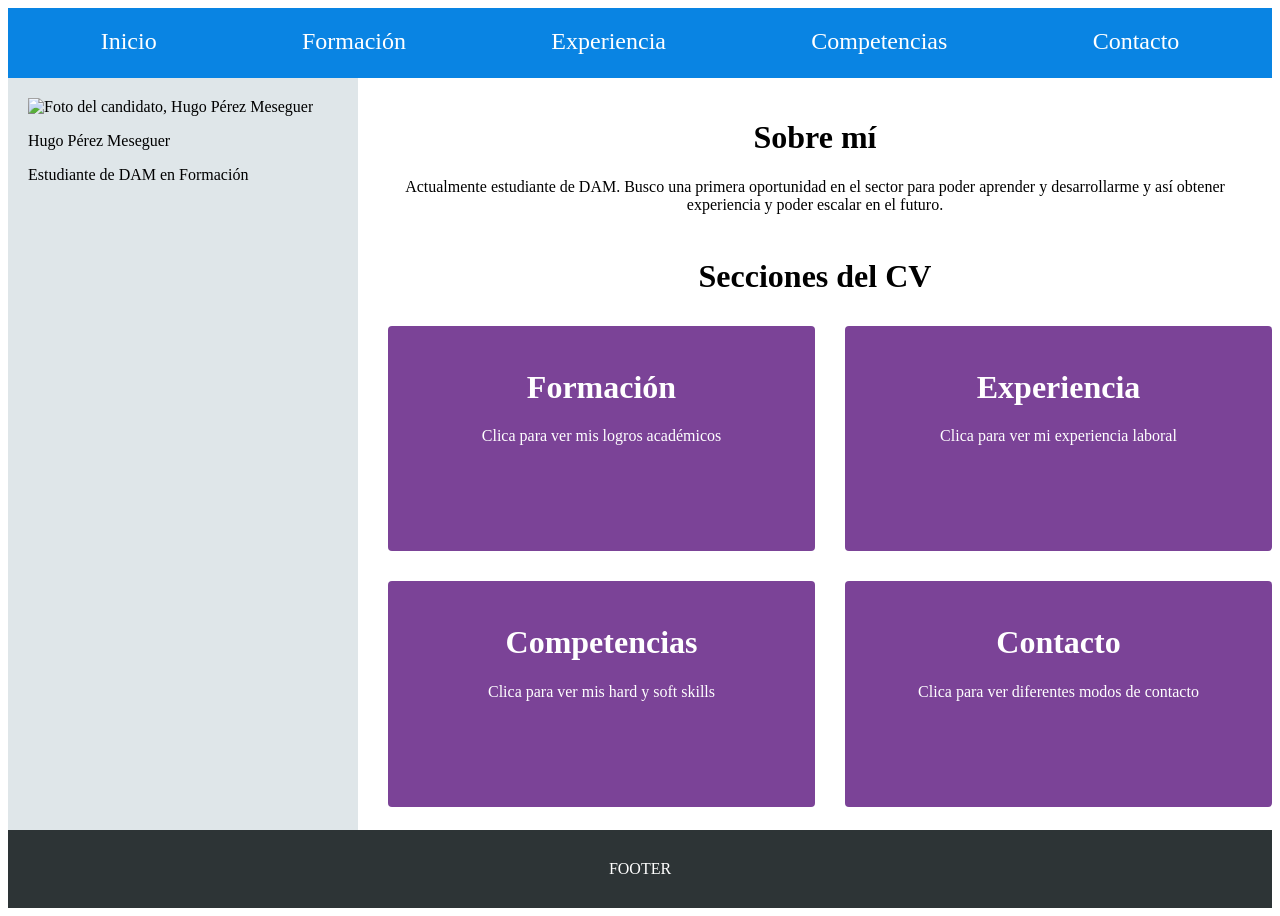
==== index.html @ aac112d7 "CV" ====
<!DOCTYPE html>
<html lang="es">
<head>
<meta charset="UTF-8">
<link rel="stylesheet" href="style.css">
</head>
<body>
<div class="pagina">
  
<header>
   <div class="contenedor">
        <div class="item"><a href="index.html">Inicio</a></div>
        <div class="item"><a href="formacion.html">Formación</a></div>
        <div class="item"><a href="experiencia.html">Experiencia</a></div>
        <div class="item"><a href="competencias.html">Competencias</a></div>
        <div class="item"><a href="contacto.html">Contacto</a></div>
    </div>
</header>


<nav>
   <div class="foto">
      <img src="/home/dam/Descargas/images.png" alt="Foto del candidato, Hugo Pérez Meseguer">
      <p>Hugo Pérez Meseguer</p>
      <p>Estudiante de DAM en Formación</p>
   </div>
</nav>


<main>
   <div class="secciones">
      <div class="titulo"><h1>Sobre mí</h1>
         <p>Actualmente estudiante de DAM. Busco una primera oportunidad
            en el sector para poder aprender y desarrollarme
            y así obtener experiencia y poder escalar en el futuro.</p>
      </div>
   </div>
       
       <div class="titulo2"><h1>Secciones del CV</h1></div>
       <div class="tarjetas">
            <div class="resumen">
               <a href="formacion.html">
                  <h1>Formación</h1>
               </a>
                  <p>Clica para ver mis logros académicos</p>
            </div>
            <div class="resumen">
               <a href="experiencia.html">
                  <h1>Experiencia</h1>
               </a>
                  <p>Clica para ver mi experiencia laboral</p>
            </div>
            <div class="resumen">
               <a href="competencias.html">
                  <h1>Competencias</h1>
               </a>
                  <p>Clica para ver mis hard y soft skills</p>
            </div>
            <div class="resumen">
               <a href="contacto.html">
                  <h1>Contacto</h1>
               </a>
                  <p>Clica para ver diferentes modos de contacto</p>
            </div>
       </div>   
</main>
<footer>FOOTER</footer>
</div>
</body>
</html>
---- style.css ----
.pagina {
    display: grid;
    grid-template-columns: 350px 1fr;
    grid-template-rows: 70px 1fr;
    grid-template-areas:
    "header header header"
    "nav main aside"
    "footer footer footer";
    min-height: 100vh;
}

header { 
    grid-area: header; 
    background: #0984e3; 
    color:white;
    padding:20px; 
}

nav { 
    grid-area: nav;
    background: #dfe6e9;
    padding:20px;
}

main { 
    grid-area: main;
    padding:20px; 
}

footer { 
    grid-area: footer;
    background: #2d3436;
    color:white;
    padding:30px;
    text-align:center; 
}

.contenedor {
    display: flex;
    justify-content:space-around;
    font-size:150%;
    align-items: center;

}

.item a {
    text-decoration: none; 
    color: inherit;
}

.foto img {
    width: 100%;
    height: auto;
}

.tarjetas {
    display: grid;
    grid-template-columns: 50% 50%; 
    grid-template-rows: 75% 75%;
    gap: 30px;
    padding: 10px;
}

.resumen {
    background: #7b4397;
    color: white;
    border-radius: 4px;
    text-align: center;
    padding-top: 5%;
}

.resumen a {
    text-decoration: none; 
    color: inherit;
}

.titulo {
    text-align: center;
}

.titulo2 {
    margin-top: 5%;
    text-align: center;
}

.tarjetas2 {
    display: grid;
    grid-template-columns: 1fr 1fr;
    gap: 25px;
    margin-top: 5%;
}

.tarjetas3 {
    display: flex;
    justify-content: center;  
    margin-top: 30px;
}

.tarjetas3 .resumen {
    width: 50%;
    max-width: 50%;
}
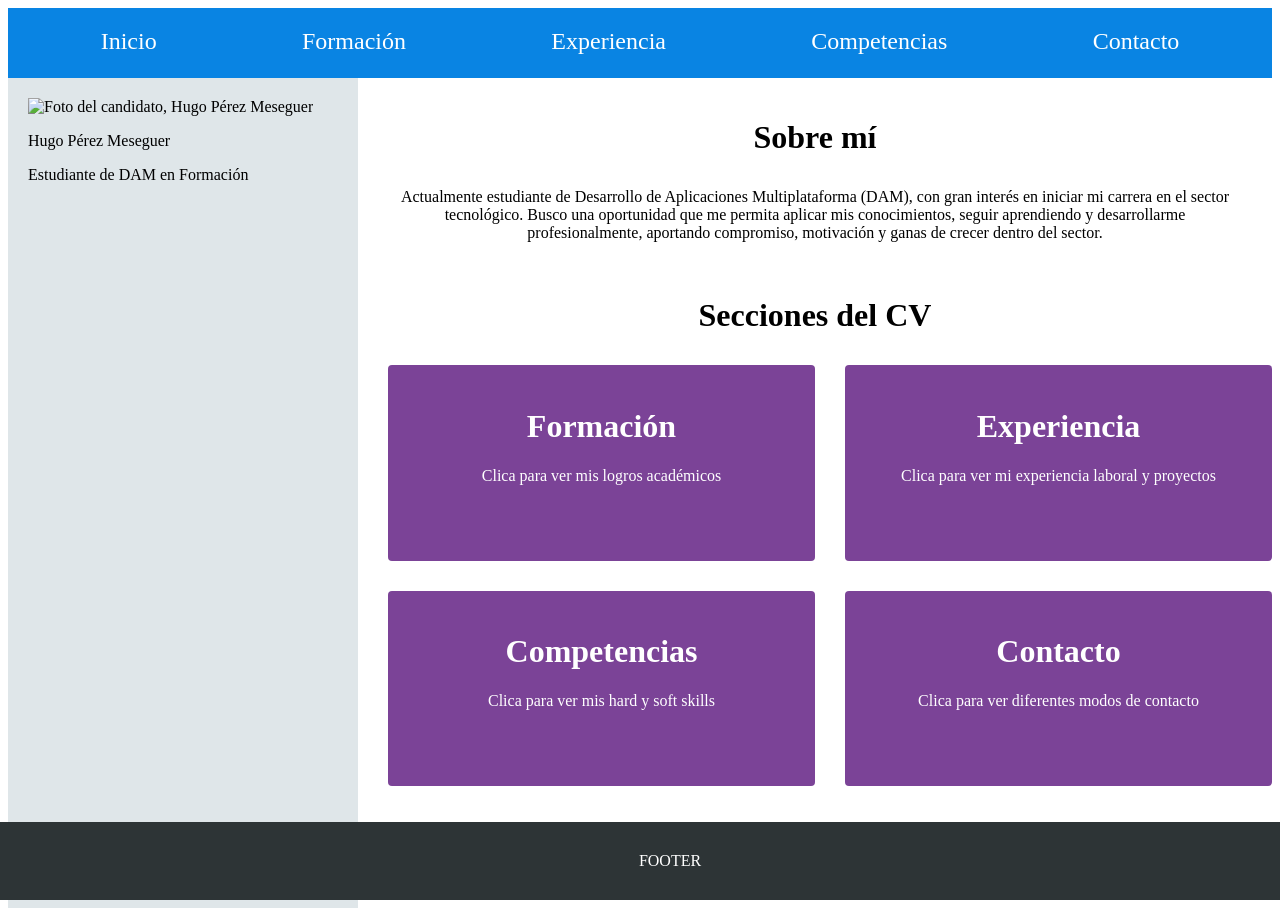
==== commit 3c838ba6: "estructura creada" ====
--- a/index.html
+++ b/index.html
@@ -30,9 +30,11 @@
 <main>
    <div class="secciones">
       <div class="titulo"><h1>Sobre mí</h1>
-         <p>Actualmente estudiante de DAM. Busco una primera oportunidad
-            en el sector para poder aprender y desarrollarme
-            y así obtener experiencia y poder escalar en el futuro.</p>
+         <p class="texto">Actualmente estudiante de Desarrollo de Aplicaciones Multiplataforma (DAM), 
+            con gran interés en iniciar mi carrera en el sector tecnológico. 
+            Busco una oportunidad que me permita aplicar mis conocimientos, seguir aprendiendo
+            y desarrollarme profesionalmente, aportando compromiso, motivación y ganas de crecer dentro del sector.
+         </p>
       </div>
    </div>
        
@@ -48,7 +50,7 @@
                <a href="experiencia.html">
                   <h1>Experiencia</h1>
                </a>
-                  <p>Clica para ver mi experiencia laboral</p>
+                  <p>Clica para ver mi experiencia laboral y proyectos</p>
             </div>
             <div class="resumen">
                <a href="competencias.html">
--- a/style.css
+++ b/style.css
@@ -1,11 +1,11 @@
 .pagina {
     display: grid;
     grid-template-columns: 350px 1fr;
-    grid-template-rows: 70px 1fr;
+    grid-template-rows: 70px 1fr auto;
     grid-template-areas:
-    "header header header"
-    "nav main aside"
-    "footer footer footer";
+        "header header"
+        "nav main"
+        "footer footer";
     min-height: 100vh;
 }
 
@@ -33,6 +33,10 @@
     color:white;
     padding:30px;
     text-align:center; 
+    position: fixed;
+    bottom: 0;
+    left: 0;
+    width: 100%;
 }
 
 .contenedor {
@@ -56,13 +60,14 @@
 .tarjetas {
     display: grid;
     grid-template-columns: 50% 50%; 
-    grid-template-rows: 75% 75%;
+    grid-template-rows: 65% 65%;
     gap: 30px;
     padding: 10px;
+    margin-top: 15px;
 }
 
 .resumen {
-    background: #7b4397;
+    background-color: #7b4397;
     color: white;
     border-radius: 4px;
     text-align: center;
@@ -79,24 +84,47 @@
 }
 
 .titulo2 {
-    margin-top: 5%;
+    margin-top: 45px;
+    text-align: center;
+}
+
+.titulo3 {
+    margin-top: 45px;
     text-align: center;
 }
 
 .tarjetas2 {
     display: grid;
-    grid-template-columns: 1fr 1fr;
-    gap: 25px;
-    margin-top: 5%;
+    grid-template-columns: 50% 50%; 
+    grid-template-rows: 55% 55%;
+    gap: 20px;
+    padding: 10px;
+    margin-top: 40px;
+}
+
+.texto {
+    padding: 10px;
 }
 
 .tarjetas3 {
-    display: flex;
-    justify-content: center;  
-    margin-top: 30px;
+    display: grid;
+    grid-template-columns: 50% 50%; 
+    grid-template-rows: 50% 50%;
+    gap: 20px;
+    padding: 10px;
+    margin-top: 10px;
 }
 
-.tarjetas3 .resumen {
-    width: 50%;
-    max-width: 50%;
+.titulo4 {
+    margin-top: 55px;
+    text-align: center;
+    margin-top: 20px;
+}
+
+.competencias {
+    background-color: #7b4397;
+    color: white;
+    border-radius: 4px;
+    text-align: center;
+    margin-top: 40px
 }
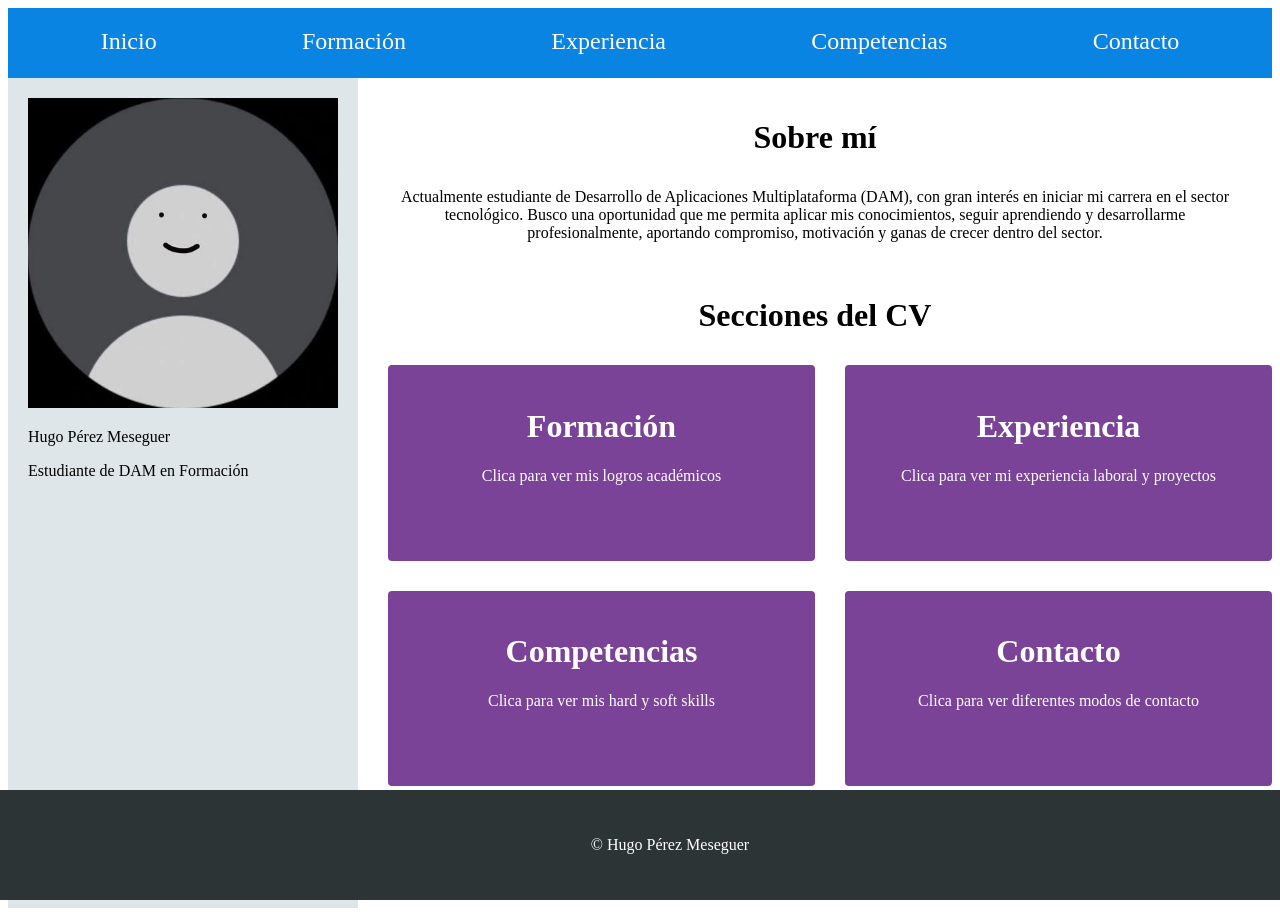
==== commit cfa13b3c: "correciones de estructura" ====
--- a/index.html
+++ b/index.html
@@ -20,7 +20,7 @@
 
 <nav>
    <div class="foto">
-      <img src="/home/dam/Descargas/images.png" alt="Foto del candidato, Hugo Pérez Meseguer">
+      <img src="img/perfil.jpg" alt="Foto del candidato, Hugo Pérez Meseguer">
       <p>Hugo Pérez Meseguer</p>
       <p>Estudiante de DAM en Formación</p>
    </div>
@@ -66,7 +66,9 @@
             </div>
        </div>   
 </main>
-<footer>FOOTER</footer>
+<footer>
+   <p>© Hugo Pérez Meseguer</p>
+</footer>
 </div>
 </body>
 </html>
--- a/style.css
+++ b/style.css
@@ -112,13 +112,6 @@
     grid-template-rows: 50% 50%;
     gap: 20px;
     padding: 10px;
-    margin-top: 10px;
-}
-
-.titulo4 {
-    margin-top: 55px;
-    text-align: center;
-    margin-top: 20px;
 }
 
 .competencias {
@@ -126,5 +119,5 @@
     color: white;
     border-radius: 4px;
     text-align: center;
-    margin-top: 40px
+    margin-top: 20px
 }
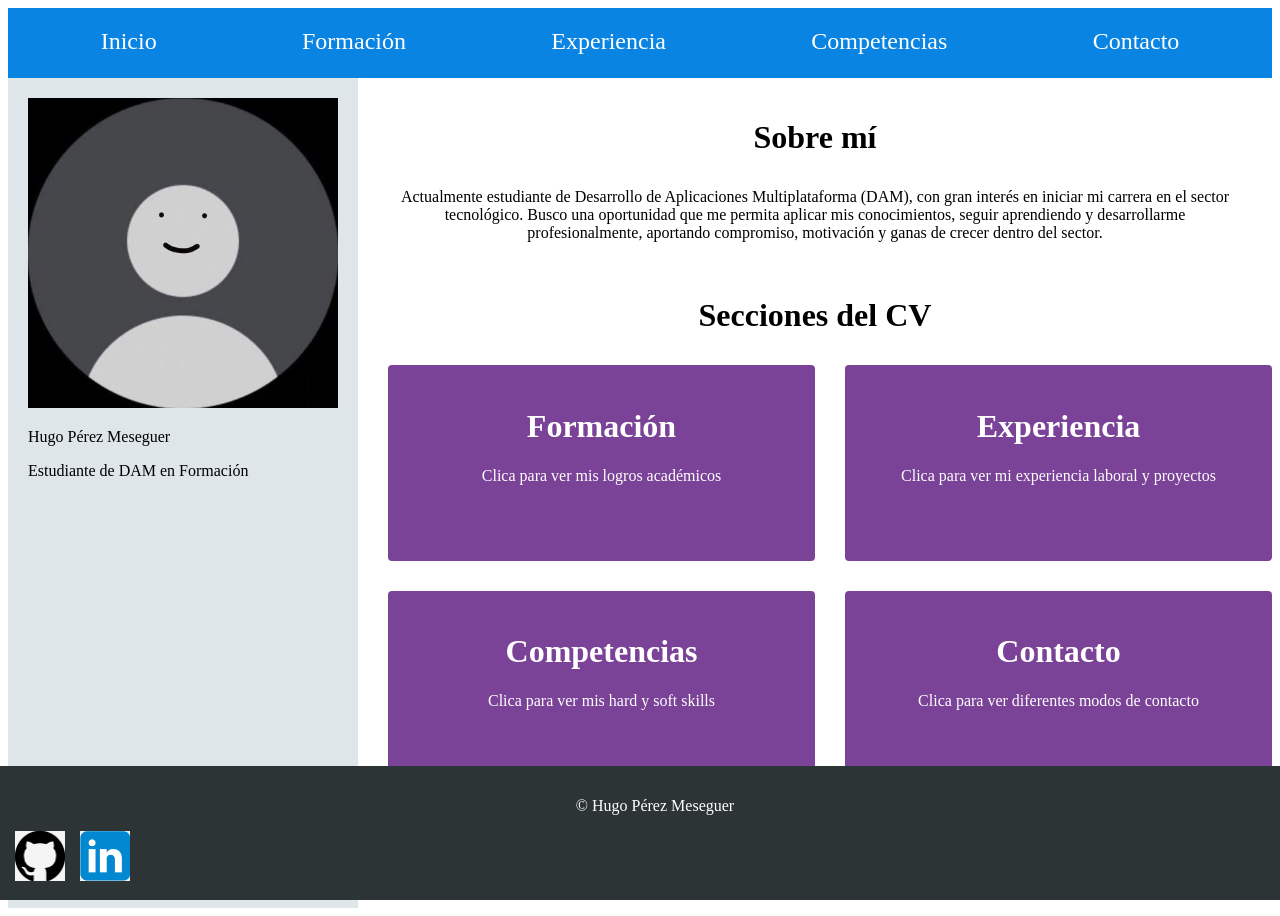
==== commit 8faf1cbb: "estructura final" ====
--- a/index.html
+++ b/index.html
@@ -67,7 +67,16 @@
        </div>   
 </main>
 <footer>
-   <p>© Hugo Pérez Meseguer</p>
+    <p>© Hugo Pérez Meseguer</p>
+
+    <div class="links">
+        <a href="https://github.com/hperezmeseguer">
+            <img src="img/github.jpg" alt="Github">
+        </a>
+        <a href="https://www.linkedin.com/in/hugo-p%C3%A9rez-meseguer-79a607265">
+            <img src="img/linkedin.png" alt="LinkedIn">
+        </a>
+    </div>
 </footer>
 </div>
 </body>
--- a/style.css
+++ b/style.css
@@ -31,12 +31,14 @@
     grid-area: footer;
     background: #2d3436;
     color:white;
-    padding:30px;
+    padding:15px;
     text-align:center; 
     position: fixed;
     bottom: 0;
     left: 0;
     width: 100%;
+    align-items: center; 
+    justify-content: space-between;
 }
 
 .contenedor {
@@ -120,4 +122,25 @@
     border-radius: 4px;
     text-align: center;
     margin-top: 20px
+}
+
+.links {
+    text-align: right;
+    align-items: center;
+}
+
+.info {
+    display: flex;
+    justify-content: space-between;
+    align-items: center;
+}
+
+.links {
+    display: flex;
+    gap: 15px;
+}
+
+.links img {
+    width: 50px;
+    height: 50px;
 }
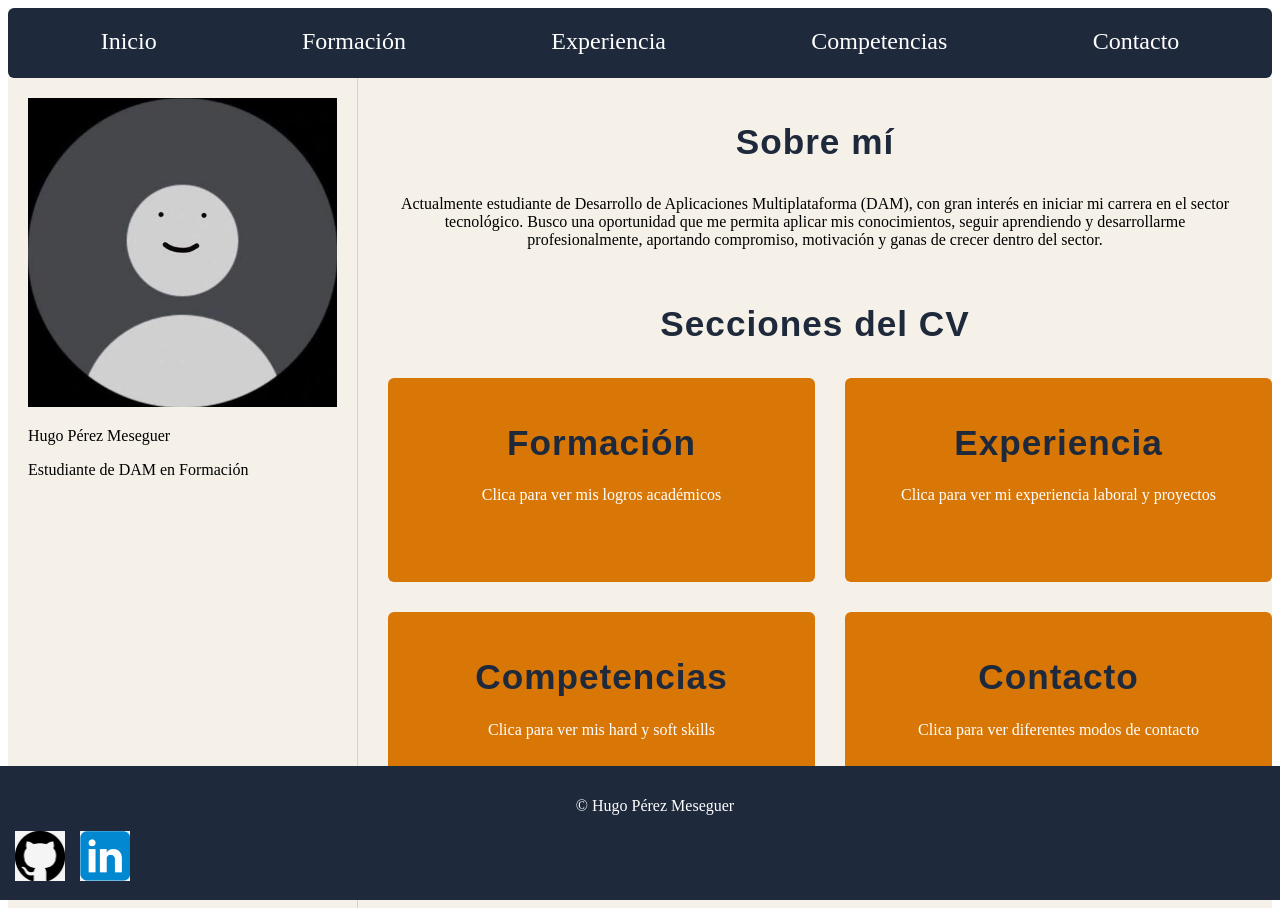
==== commit e53bba86: "retoques esteticos" ====
--- a/index.html
+++ b/index.html
@@ -37,7 +37,6 @@
          </p>
       </div>
    </div>
-       
        <div class="titulo2"><h1>Secciones del CV</h1></div>
        <div class="tarjetas">
             <div class="resumen">
@@ -68,7 +67,6 @@
 </main>
 <footer>
     <p>© Hugo Pérez Meseguer</p>
-
     <div class="links">
         <a href="https://github.com/hperezmeseguer">
             <img src="img/github.jpg" alt="Github">
--- a/style.css
+++ b/style.css
@@ -11,25 +11,28 @@
 
 header { 
     grid-area: header; 
-    background: #0984e3; 
+    background-color: #1E293B; 
     color:white;
     padding:20px; 
+    border-radius: 6px;
 }
 
 nav { 
     grid-area: nav;
-    background: #dfe6e9;
-    padding:20px;
+    background-color: #F5F1E8;
+    padding: 20px;
+    border-right: 1px solid #d1d3d6;
 }
 
 main { 
     grid-area: main;
     padding:20px; 
+    background-color: #F5F1E8;
 }
 
 footer { 
     grid-area: footer;
-    background: #2d3436;
+    background-color: #1E293B;
     color:white;
     padding:15px;
     text-align:center; 
@@ -54,6 +57,10 @@
     color: inherit;
 }
 
+.item a:hover {
+    color: #1F2937;
+}
+
 .foto img {
     width: 100%;
     height: auto;
@@ -69,9 +76,9 @@
 }
 
 .resumen {
-    background-color: #7b4397;
+    background-color: #D97706;
     color: white;
-    border-radius: 4px;
+    border-radius: 6px;
     text-align: center;
     padding-top: 5%;
 }
@@ -117,16 +124,10 @@
 }
 
 .competencias {
-    background-color: #7b4397;
+    background-color:#D97706;
     color: white;
     border-radius: 4px;
     text-align: center;
-    margin-top: 20px
-}
-
-.links {
-    text-align: right;
-    align-items: center;
 }
 
 .info {
@@ -138,9 +139,19 @@
 .links {
     display: flex;
     gap: 15px;
+    text-align: right;
+    align-items: center;
 }
 
 .links img {
     width: 50px;
     height: 50px;
+}
+
+h1 {
+    font-family: 'Poppins', sans-serif;
+    font-weight: 600;
+    font-size: 2.2rem;
+    color: #1E293B;
+    letter-spacing: 1px;
 }
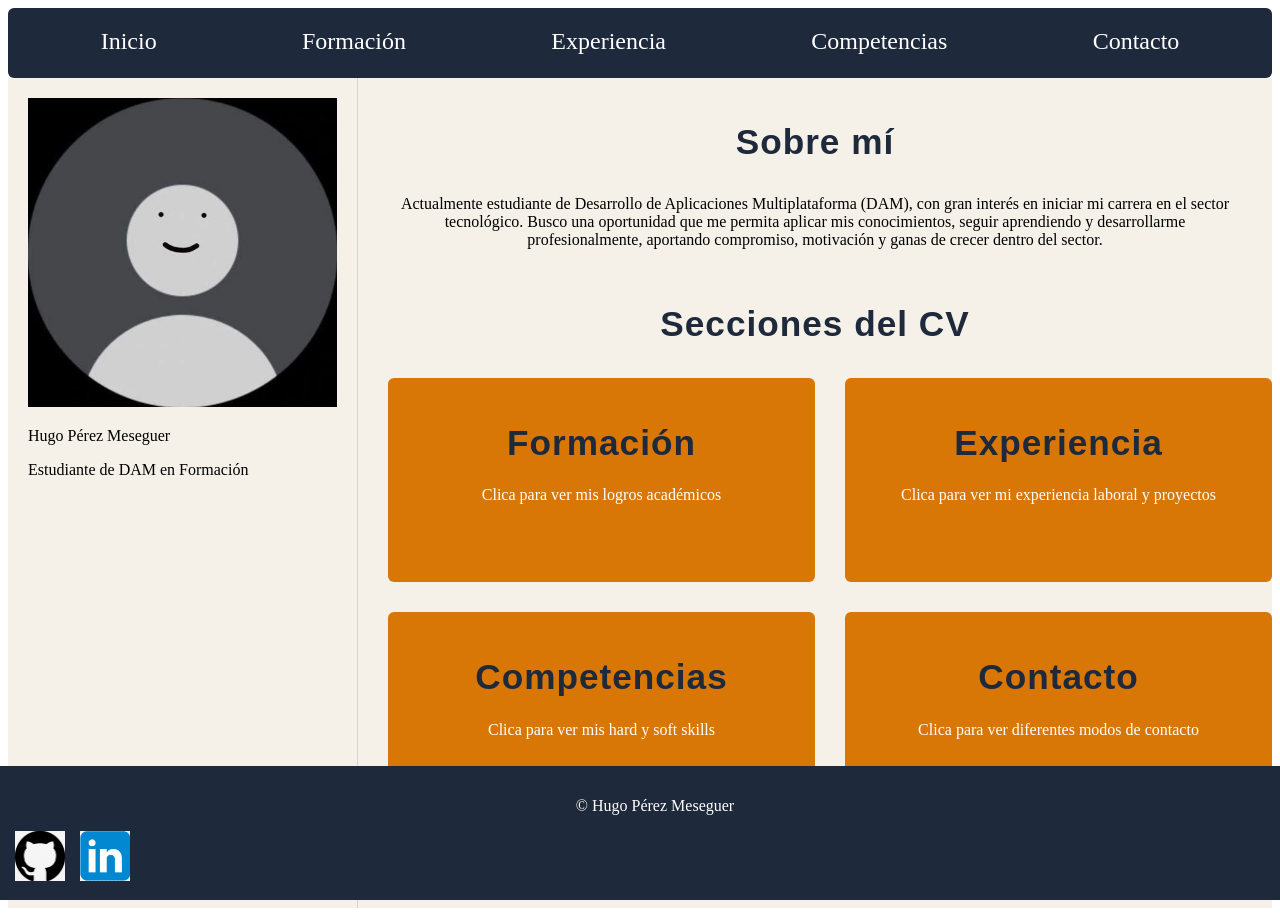
==== commit ba717c70: "comentarios" ====
--- a/index.html
+++ b/index.html
@@ -5,11 +5,11 @@
 <link rel="stylesheet" href="style.css">
 </head>
 <body>
-<div class="pagina">
+<div class="pagina"> <!-- Contenedor principal de toda la página -->
   
 <header>
-   <div class="contenedor">
-        <div class="item"><a href="index.html">Inicio</a></div>
+   <div class="contenedor"> <!-- Contenedor principal del header -->
+        <div class="item"><a href="index.html">Inicio</a></div> <!-- Cada item es un enlace a una sección del CV -->
         <div class="item"><a href="formacion.html">Formación</a></div>
         <div class="item"><a href="experiencia.html">Experiencia</a></div>
         <div class="item"><a href="competencias.html">Competencias</a></div>
@@ -18,7 +18,7 @@
 </header>
 
 
-<nav>
+<nav> <!-- Barra lateral quue contiene la foto y una pequeña descripción -->
    <div class="foto">
       <img src="img/perfil.jpg" alt="Foto del candidato, Hugo Pérez Meseguer">
       <p>Hugo Pérez Meseguer</p>
@@ -27,37 +27,37 @@
 </nav>
 
 
-<main>
+<main> <!-- Contenido principal -->
    <div class="secciones">
-      <div class="titulo"><h1>Sobre mí</h1>
-         <p class="texto">Actualmente estudiante de Desarrollo de Aplicaciones Multiplataforma (DAM), 
+      <div class="titulo"><h1>Sobre mí</h1> <!-- Título de la sección-->
+         <p class="texto">Actualmente estudiante de Desarrollo de Aplicaciones Multiplataforma (DAM),   <!-- Descripción personal -->
             con gran interés en iniciar mi carrera en el sector tecnológico. 
             Busco una oportunidad que me permita aplicar mis conocimientos, seguir aprendiendo
             y desarrollarme profesionalmente, aportando compromiso, motivación y ganas de crecer dentro del sector.
          </p>
       </div>
    </div>
-       <div class="titulo2"><h1>Secciones del CV</h1></div>
-       <div class="tarjetas">
-            <div class="resumen">
+       <div class="titulo2"><h1>Secciones del CV</h1></div> <!-- Título de la sección-->
+       <div class="tarjetas"> <!-- Contenedor de tarjetas -->
+            <div class="resumen"> <!-- Tarjeta Formación -->
                <a href="formacion.html">
                   <h1>Formación</h1>
                </a>
                   <p>Clica para ver mis logros académicos</p>
             </div>
-            <div class="resumen">
-               <a href="experiencia.html">
+            <div class="resumen"> <!-- Tarjeta Experiencia -->
+               <a href="experiencia.html"> 
                   <h1>Experiencia</h1>
                </a>
                   <p>Clica para ver mi experiencia laboral y proyectos</p>
             </div>
-            <div class="resumen">
-               <a href="competencias.html">
+            <div class="resumen"> <!-- Tarjeta Competencias -->
+               <a href="competencias.html"> 
                   <h1>Competencias</h1>
                </a>
                   <p>Clica para ver mis hard y soft skills</p>
             </div>
-            <div class="resumen">
+            <div class="resumen"> <!-- Tarjeta Contacto -->
                <a href="contacto.html">
                   <h1>Contacto</h1>
                </a>
@@ -65,9 +65,9 @@
             </div>
        </div>   
 </main>
-<footer>
-    <p>© Hugo Pérez Meseguer</p>
-    <div class="links">
+<footer> <!-- Pie de página -->
+    <p>© Hugo Pérez Meseguer</p> <!-- Nombre del autor -->
+    <div class="links"> <!-- Enlaces a redes sociales -->
         <a href="https://github.com/hperezmeseguer">
             <img src="img/github.jpg" alt="Github">
         </a>
--- a/style.css
+++ b/style.css
@@ -1,3 +1,4 @@
+/* Contenedor principal del layout */
 .pagina {
     display: grid;
     grid-template-columns: 350px 1fr;
@@ -9,6 +10,7 @@
     min-height: 100vh;
 }
 
+/* Menú */
 header { 
     grid-area: header; 
     background-color: #1E293B; 
@@ -17,6 +19,7 @@
     border-radius: 6px;
 }
 
+/* Barra lateral */
 nav { 
     grid-area: nav;
     background-color: #F5F1E8;
@@ -24,19 +27,21 @@
     border-right: 1px solid #d1d3d6;
 }
 
+/* Espacio principal dónde irá el contenido */
 main { 
     grid-area: main;
     padding:20px; 
     background-color: #F5F1E8;
 }
 
+/* Barra inferior */
 footer { 
     grid-area: footer;
     background-color: #1E293B;
     color:white;
     padding:15px;
     text-align:center; 
-    position: fixed;
+    position: fixed;  /* esto es para que el contenido no arrastre la barra hacia abajo */
     bottom: 0;
     left: 0;
     width: 100%;
@@ -44,6 +49,7 @@
     justify-content: space-between;
 }
 
+/* Clase que almacena el menú del header */
 .contenedor {
     display: flex;
     justify-content:space-around;
@@ -52,20 +58,19 @@
 
 }
 
+/* Estilo para los links */
 .item a {
     text-decoration: none; 
     color: inherit;
 }
 
-.item a:hover {
-    color: #1F2937;
-}
-
+/* Imagen dentro del contenedor foto */
 .foto img {
     width: 100%;
     height: auto;
 }
 
+/* Grid que almacena las tarjetas con su información */
 .tarjetas {
     display: grid;
     grid-template-columns: 50% 50%; 
@@ -75,33 +80,39 @@
     margin-top: 15px;
 }
 
+/* Estilos de las etiquetas */
 .resumen {
-    background-color: #D97706;
+    background-color: #D97706; 
     color: white;
     border-radius: 6px;
     text-align: center;
     padding-top: 5%;
 }
 
+/* Enlaces dentro de resumen sin estilo */
 .resumen a {
     text-decoration: none; 
     color: inherit;
 }
 
+/* Título centrados */
 .titulo {
     text-align: center;
 }
 
+/* Estilo de otro título */
 .titulo2 {
     margin-top: 45px;
     text-align: center;
 }
 
+/* Estilo de otro título */
 .titulo3 {
     margin-top: 45px;
     text-align: center;
 }
 
+/* Grid que almacena las tarjetas con su información */
 .tarjetas2 {
     display: grid;
     grid-template-columns: 50% 50%; 
@@ -111,10 +122,12 @@
     margin-top: 40px;
 }
 
+/* Hace que el texto de una tarjeta no llegue al límite */
 .texto {
     padding: 10px;
 }
 
+/* Grid que almacena las tarjetas con su información */
 .tarjetas3 {
     display: grid;
     grid-template-columns: 50% 50%; 
@@ -123,6 +136,7 @@
     padding: 10px;
 }
 
+/* Estilos de las etiquetas de competencias */
 .competencias {
     background-color:#D97706;
     color: white;
@@ -130,12 +144,14 @@
     text-align: center;
 }
 
+/* Contenedor principal del footer */
 .info {
     display: flex;
     justify-content: space-between;
     align-items: center;
 }
 
+/* Contenedor de enlaces/iconos */
 .links {
     display: flex;
     gap: 15px;
@@ -143,11 +159,13 @@
     align-items: center;
 }
 
+/* Tamaño de iconos */
 .links img {
     width: 50px;
     height: 50px;
 }
 
+/* Estilos del h1 */
 h1 {
     font-family: 'Poppins', sans-serif;
     font-weight: 600;
